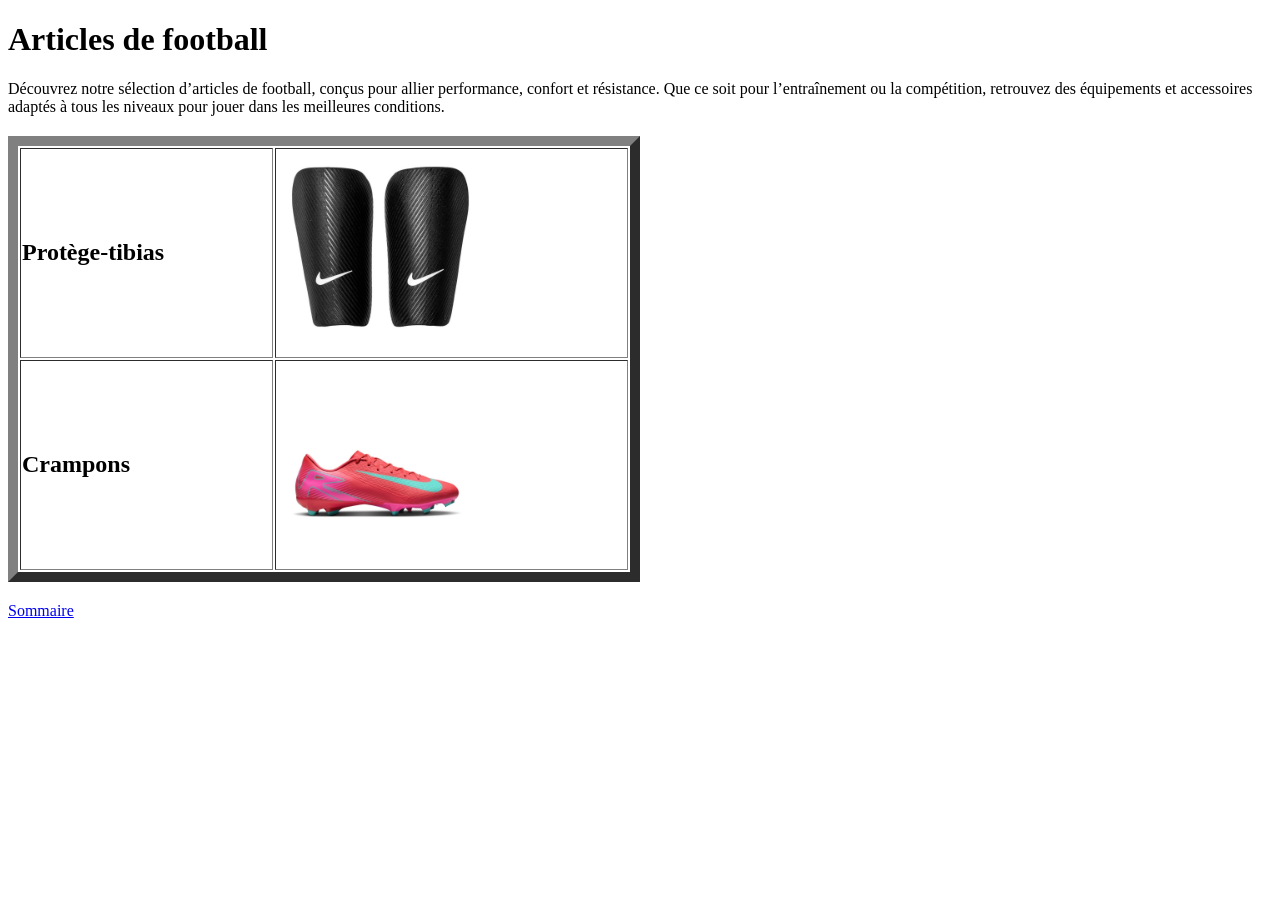
==== foot.html @ cf49e7ea "Add files via upload" ====
<!DOCTYPE html>
<html>
<head>
	<meta charset="utf-8">
	<meta name="viewport" content="width=device-width, initial-scale=1">
	<title></title>
</head>
<body>
	<h1>Articles de football</h1>
	<p>Découvrez notre sélection d’articles de football, conçus pour allier performance, confort et résistance. Que ce soit pour l’entraînement ou la compétition, retrouvez des équipements et accessoires adaptés à tous les niveaux pour jouer dans les meilleures conditions.</p>
	<h2>
<table border="10" width="50%">
	<tr> <td> Protège-tibias </td>  <td> <img src="pt.webp" width="200" height="200"> </img> </td> </tr>
	<tr> <td> Crampons </td>  <td> <img src="cr.jpg" width="200" height="200"> </img> </td> </tr> </table>
	</h2> 
			<a href="index.html"> Sommaire </a>
			</body>

</html>
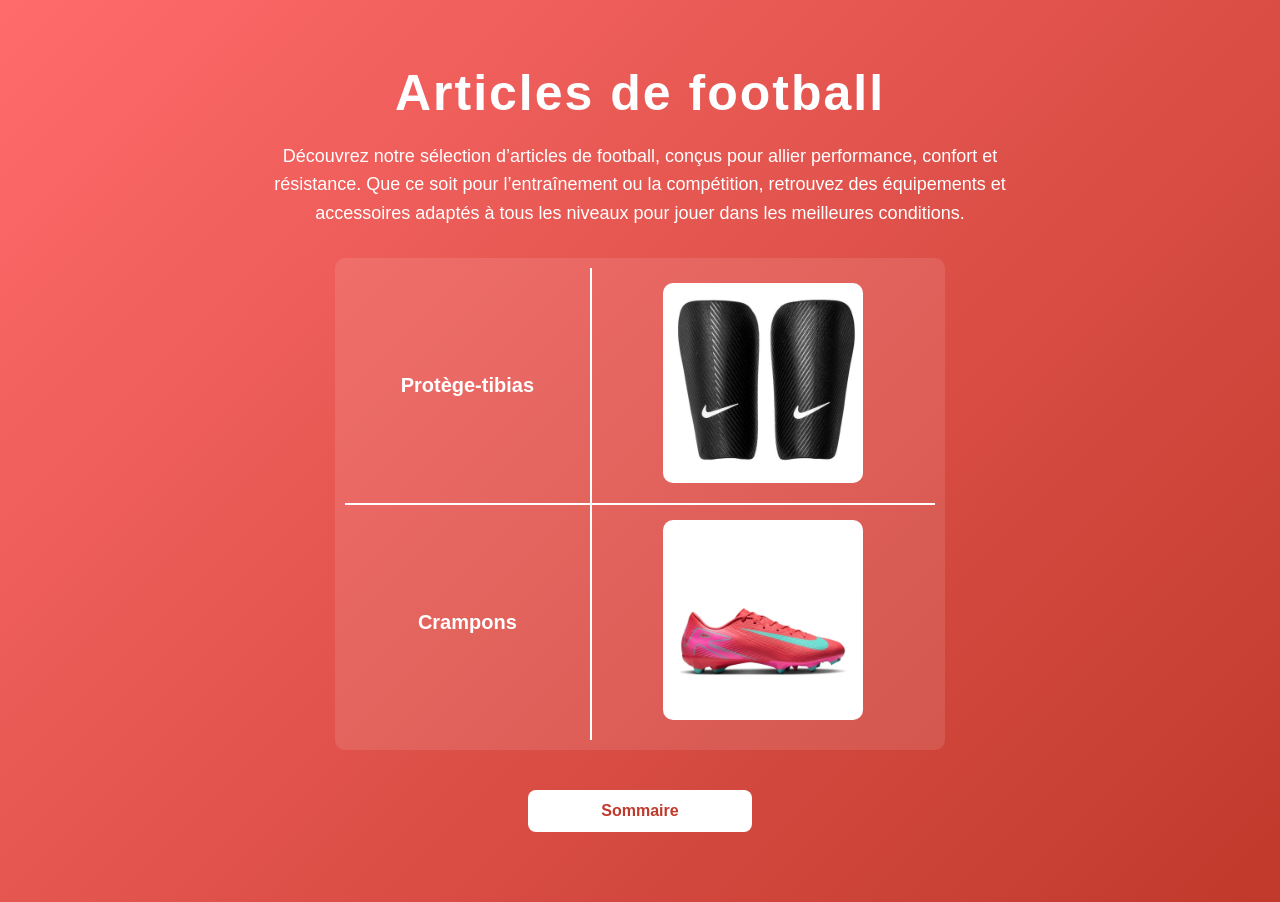
==== commit 10955bc4: "Add files via upload" ====
--- a/foot.html
+++ b/foot.html
@@ -3,6 +3,8 @@
 <head>
 	<meta charset="utf-8">
 	<meta name="viewport" content="width=device-width, initial-scale=1">
+
+	<link rel="stylesheet" href="foott.css">
 	<title></title>
 </head>
 <body>
--- a/foott.css
+++ b/foott.css
@@ -0,0 +1,75 @@
+/* Style général */
+body {
+    background: linear-gradient(135deg, #ff6b6b, #c0392b);
+    font-family: 'Segoe UI', Arial, sans-serif;
+    color: #ffffff;
+    margin: 0;
+    padding: 30px;
+}
+
+/* Titre principal */
+h1 {
+    text-align: center;
+    font-size: 50px;
+    margin-bottom: 20px;
+    letter-spacing: 2px;
+}
+
+/* Texte */
+p {
+    max-width: 800px;
+    margin: 0 auto 30px auto;
+    font-size: 18px;
+    line-height: 1.6;
+    text-align: center;
+}
+
+/* Tableau */
+table {
+    margin: 0 auto;
+    border-collapse: collapse;
+    background-color: rgba(255,255,255,0.1);
+    border-radius: 10px;
+    overflow: hidden;
+}
+
+/* Cellules */
+td {
+    padding: 15px;
+    text-align: center;
+    font-size: 20px;
+    border: 2px solid white;
+}
+
+/* Images */
+img {
+    border-radius: 10px;
+    transition: transform 0.3s ease;
+}
+
+/* Animation image */
+img:hover {
+    transform: scale(1.1);
+}
+
+/* Bouton retour */
+a {
+    display: block;
+    width: 200px;
+    margin: 40px auto;
+    text-align: center;
+    padding: 12px;
+    background-color: white;
+    color: #c0392b;
+    text-decoration: none;
+    border-radius: 8px;
+    font-weight: bold;
+    transition: all 0.3s ease;
+}
+
+/* Animation bouton */
+a:hover {
+    background-color: #ff3b3b;
+    color: white;
+    transform: scale(1.1);
+}
